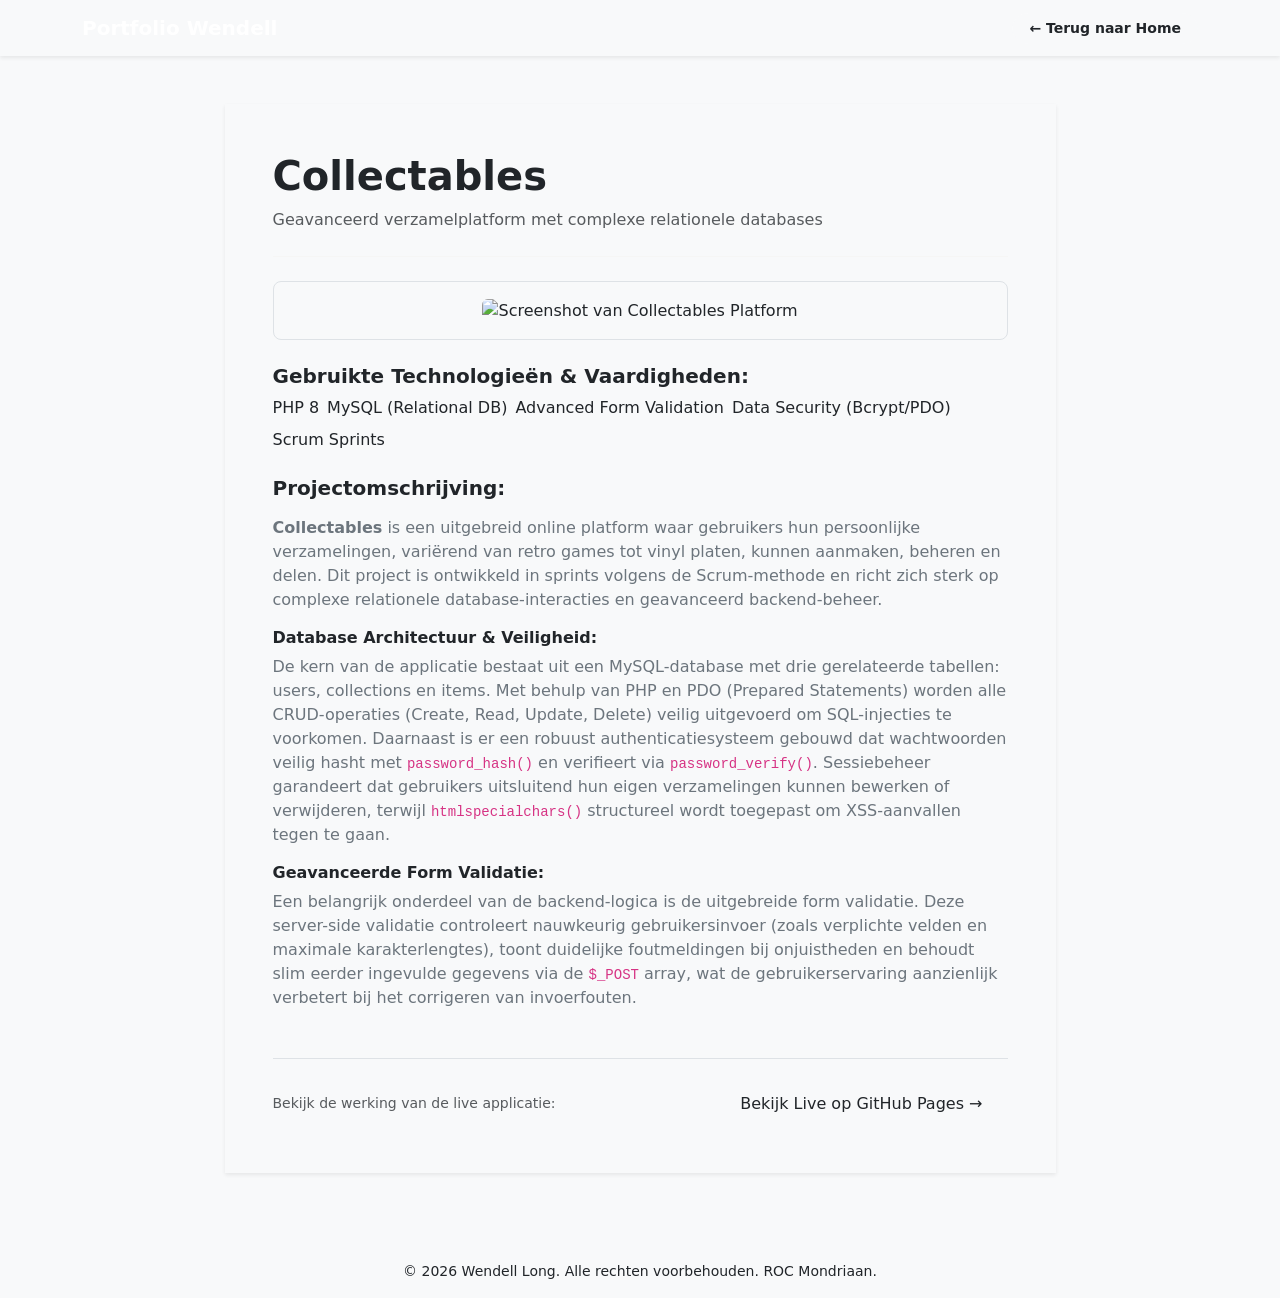
==== project-collectables.html @ 41741d71 "project details toevoegen" ====
<!DOCTYPE html>
<html lang="nl">
    <head>
    <meta charset="UTF-8">
    <meta name="viewport" content="width=device-width, initial-scale=1.0">
    <title>Project Details - Collectables</title>
    
    <!-- Bootstrap 5.3.3 CSS -->
    <link href="https://cdn.jsdelivr.net/npm/bootstrap@5.3.3/dist/css/bootstrap.min.css" rel="stylesheet">
    <!-- Aangepaste styling -->
    <link href="css/style.css" rel="stylesheet">
    </head>
    <body class="bg-light d-flex flex-column min-vh-100">

    <!-- Navigatiebalk -->
    <nav class="navbar navbar-expand-lg navbar-dark custom-navbar shadow-sm sticky-top">
        <div class="container">
        <a href="index.html" class="navbar-brand"><b>Portfolio Wendell</b></a>
        <a href="index.html" class="btn btn-sm btn-light fw-bold text-dark rounded-pill px-3">← Terug naar Home</a>
        </div>
    </nav>

    <!-- Hoofdinhoud -->
    <main class="flex-grow-1 container py-5">
        <div class="row justify-content-center">
        <div class="col-lg-9">
            
            <!-- Projectkaart -->
            <div class="p-5 custom-card mb-4 shadow-sm">
            
            <!-- 1. Naam van het project -->
            <h1 class="fw-bold mb-2">Collectables</h1>
            <p class="text-muted italic">Geavanceerd verzamelplatform met complexe relationele databases</p>
            <hr class="my-4" style="border-color: #eeeae1;">

            <!-- Projectafbeelding -->
            <div class="text-center p-3 my-4 bg-light rounded-3 border">
                <img src="https://as2.ftcdn.net/jpg/05/97/47/95/1000_F_597479556_7bbQ7t4Z8k3xbAloHFHVdZIizWK1PdOo.jpg" class="img-fluid rounded" alt="Screenshot van Collectables Platform" style="max-height: 400px;">
            </div>

            <!-- 2. Welke talen heb je gebruikt -->
            <div class="mb-4">
                <h3 class="h5 fw-bold mb-2">Gebruikte Technologieën & Vaardigheden:</h3>
                <div class="d-flex gap-2 flex-wrap">
                <span class="custom-badge">PHP 8</span>
                <span class="custom-badge">MySQL (Relational DB)</span>
                <span class="custom-badge">Advanced Form Validation</span>
                <span class="custom-badge">Data Security (Bcrypt/PDO)</span>
                <span class="custom-badge">Scrum Sprints</span>
                </div>
            </div>

            <!-- 3. Beschrijving van het project -->
            <div class="mb-5">
                <h3 class="h5 fw-bold mb-3">Projectomschrijving:</h3>
                <p class="text-secondary text-justify mb-3">
                <strong>Collectables</strong> is een uitgebreid online platform waar gebruikers hun persoonlijke verzamelingen, variërend van retro games tot vinyl platen, kunnen aanmaken, beheren en delen. Dit project is ontwikkeld in sprints volgens de Scrum-methode en richt zich sterk op complexe relationele database-interacties en geavanceerd backend-beheer.
                </p>
                
                <h4 class="h6 fw-bold mb-2 text-dark">Database Architectuur & Veiligheid:</h4>
                <p class="text-secondary text-justify mb-3">
                De kern van de applicatie bestaat uit een MySQL-database met drie gerelateerde tabellen: users, collections en items. Met behulp van PHP en PDO (Prepared Statements) worden alle CRUD-operaties (Create, Read, Update, Delete) veilig uitgevoerd om SQL-injecties te voorkomen. Daarnaast is er een robuust authenticatiesysteem gebouwd dat wachtwoorden veilig hasht met <code>password_hash()</code> en verifieert via <code>password_verify()</code>. Sessiebeheer garandeert dat gebruikers uitsluitend hun eigen verzamelingen kunnen bewerken of verwijderen, terwijl <code>htmlspecialchars()</code> structureel wordt toegepast om XSS-aanvallen tegen te gaan.
                </p>

                <h4 class="h6 fw-bold mb-2 text-dark">Geavanceerde Form Validatie:</h4>
                <p class="text-secondary text-justify">
                Een belangrijk onderdeel van de backend-logica is de uitgebreide form validatie. Deze server-side validatie controleert nauwkeurig gebruikersinvoer (zoals verplichte velden en maximale karakterlengtes), toont duidelijke foutmeldingen bij onjuistheden en behoudt slim eerder ingevulde gegevens via de <code>$_POST</code> array, wat de gebruikerservaring aanzienlijk verbetert bij het corrigeren van invoerfouten.
                </p>
            </div>

            <!-- 4. Link naar het project -->
            <div class="border-top pt-4 d-flex justify-content-between align-items-center flex-wrap gap-2">
                <div>
                <p class="small text-muted mb-0">Bekijk de werking van de live applicatie:</p>
                </div>
                <!-- Link naar de live versie -->
                <a href="https://github.com/ROCMondriaanTIN/sd25-project-p04-collectables-kat.git" target="_blank" class="btn btn-custom px-4 py-2">Bekijk Live op GitHub Pages →</a>
            </div>

            </div>

        </div>
        </div>
    </main>

    <!-- Footer -->
    <footer class="text-center py-3 custom-footer small mt-auto">
        <div class="container">
        <p class="mb-0">&copy; 2026 Wendell Long. Alle rechten voorbehouden. ROC Mondriaan.</p>
        </div>
    </footer>

    <!-- Bootstrap JS -->
    <script src="https://cdn.jsdelivr.net/npm/bootstrap@5.3.3/dist/js/bootstrap.bundle.min.js"></script>
    </body>
</html>
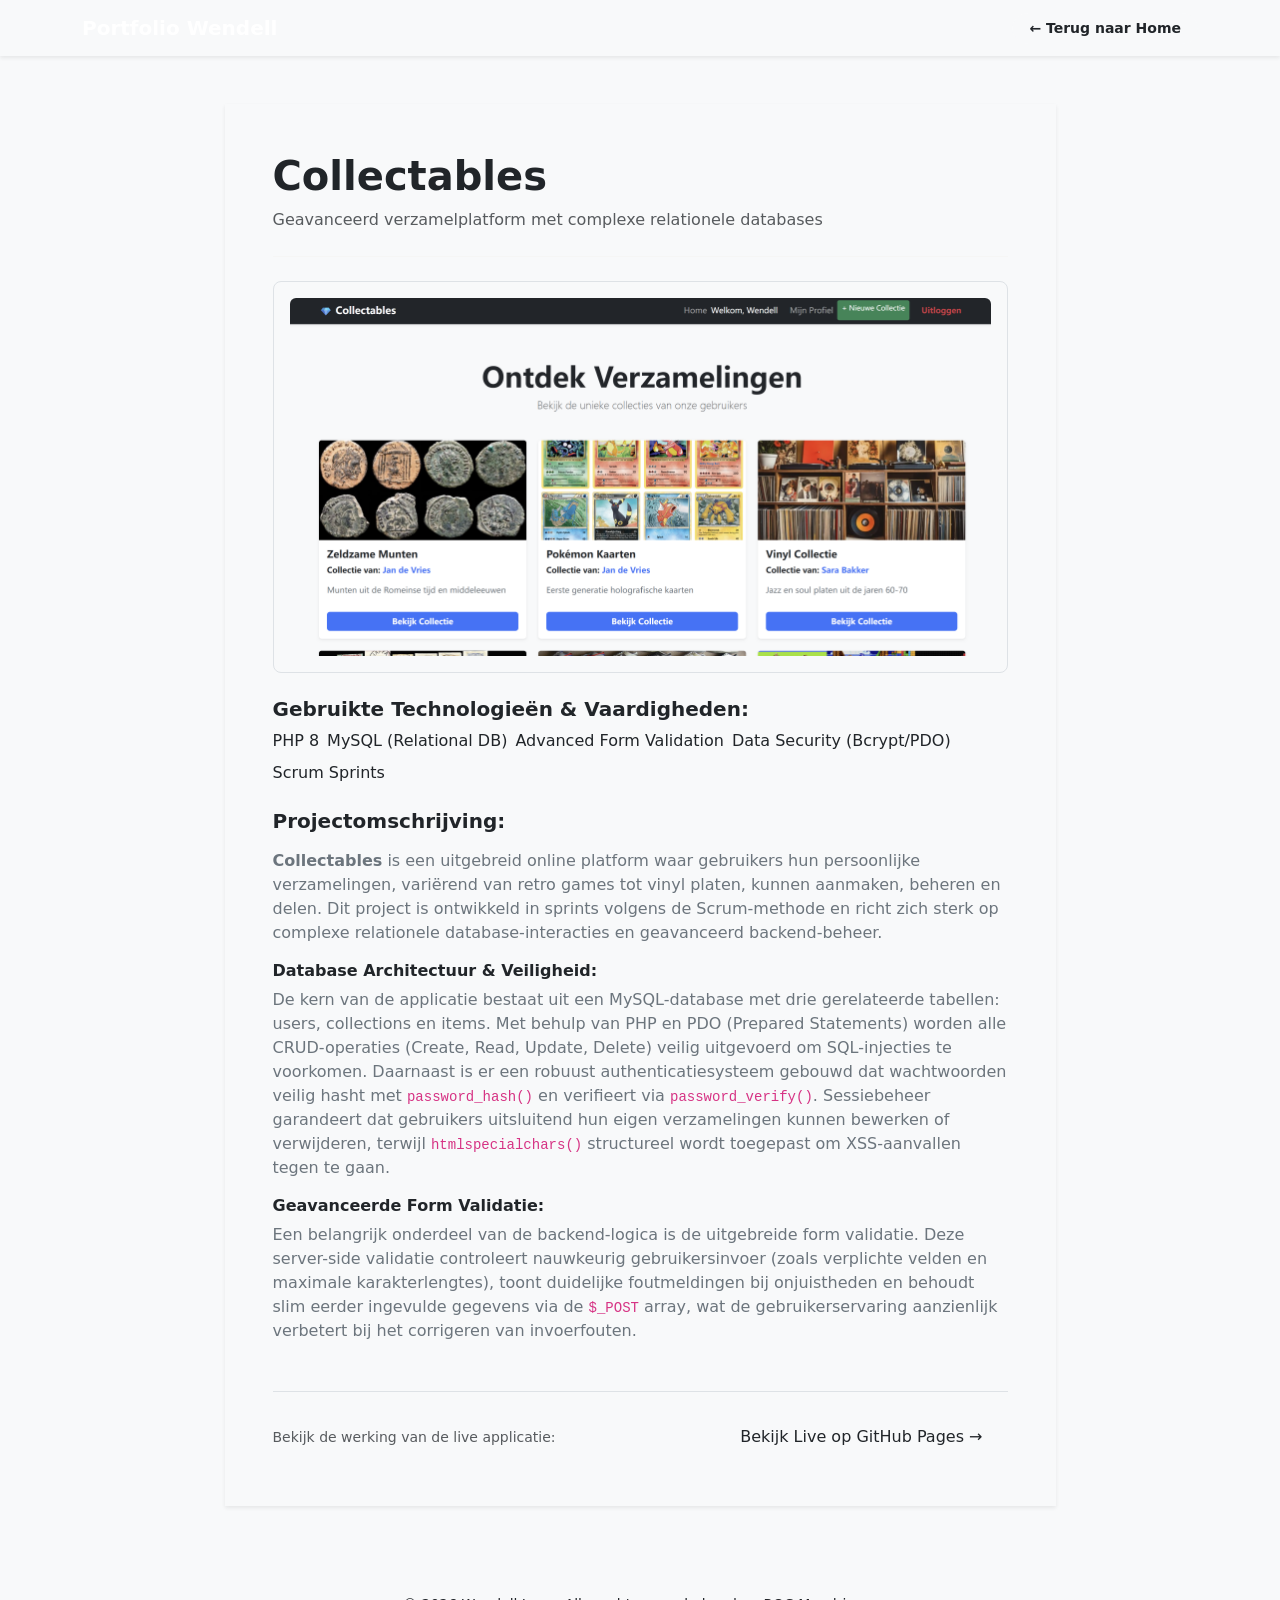
==== commit 1bd05391: "project detail image" ====
--- a/project-collectables.html
+++ b/project-collectables.html
@@ -35,7 +35,7 @@
 
             <!-- Projectafbeelding -->
             <div class="text-center p-3 my-4 bg-light rounded-3 border">
-                <img src="https://as2.ftcdn.net/jpg/05/97/47/95/1000_F_597479556_7bbQ7t4Z8k3xbAloHFHVdZIizWK1PdOo.jpg" class="img-fluid rounded" alt="Screenshot van Collectables Platform" style="max-height: 400px;">
+                <img src="image/collectable.png" class="img-fluid rounded" alt="Screenshot van Collectables Platform" style="max-height: 400px;">
             </div>
 
             <!-- 2. Welke talen heb je gebruikt -->
